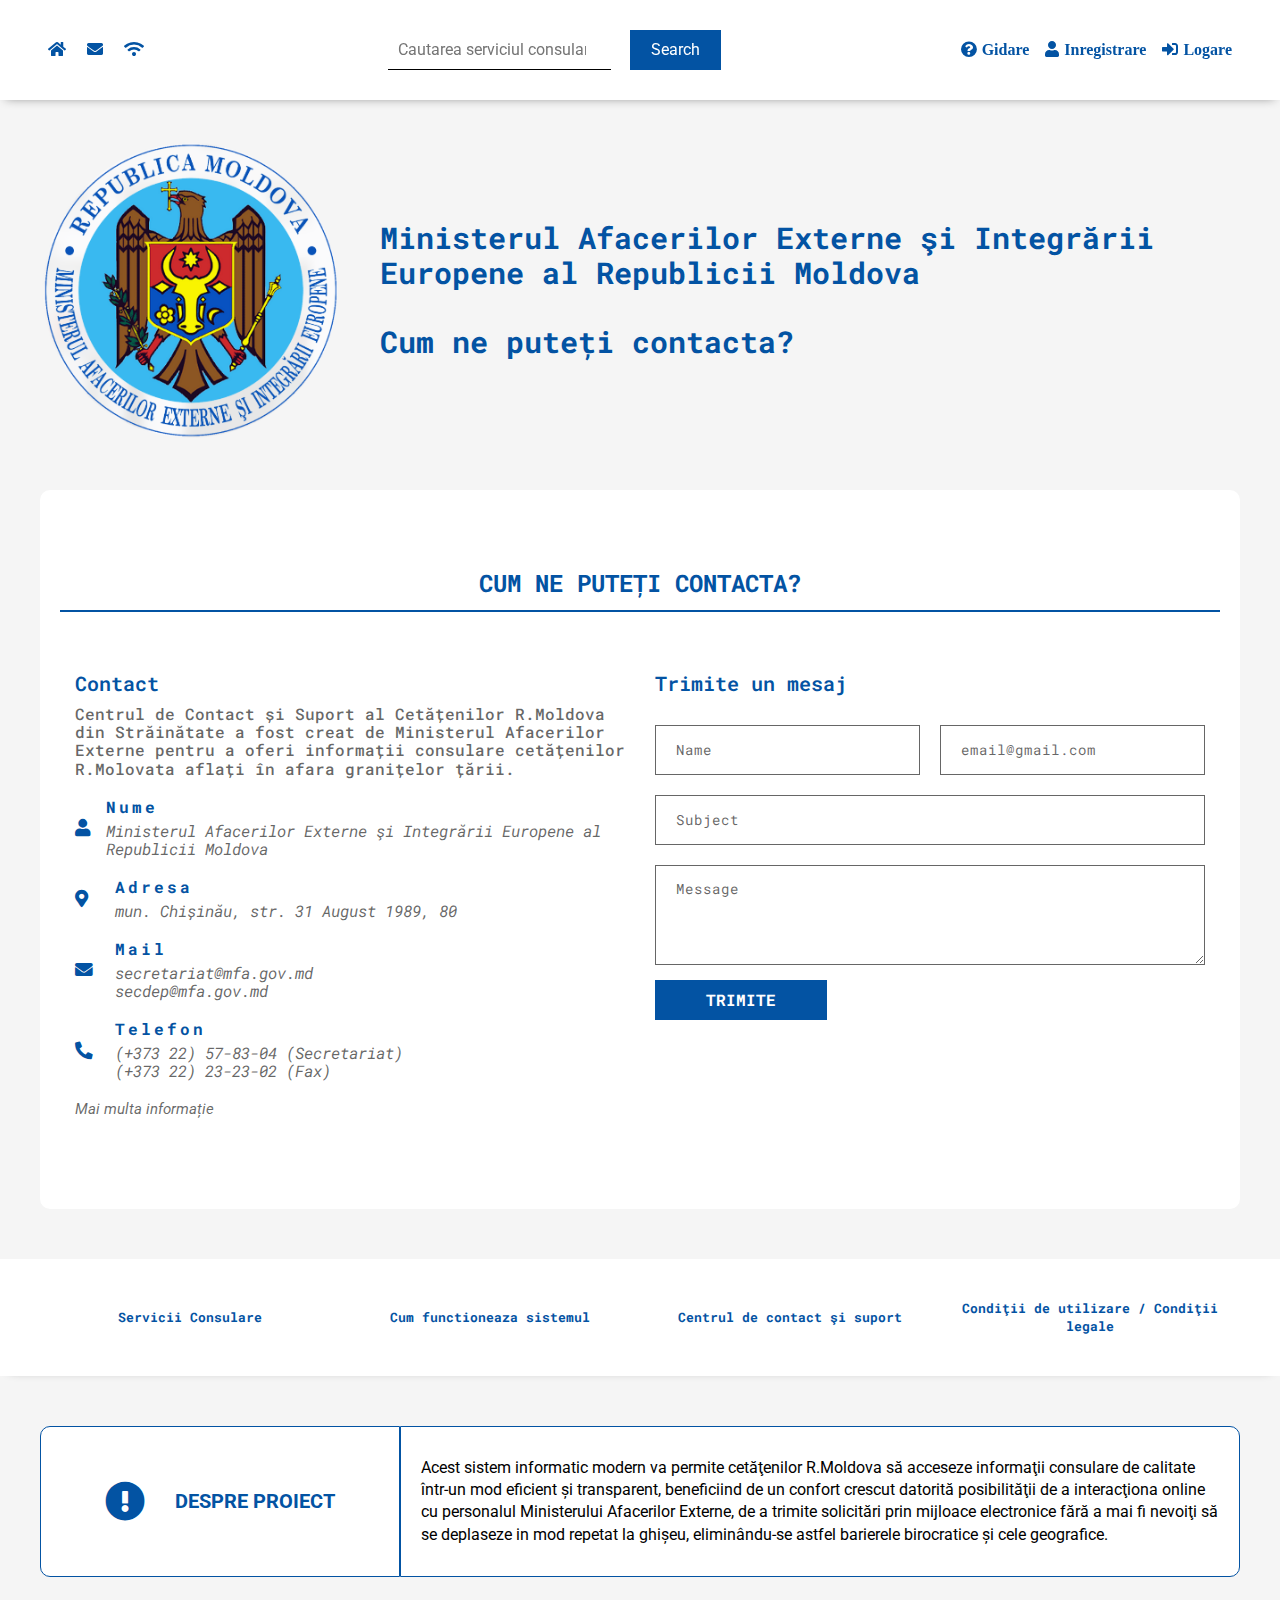
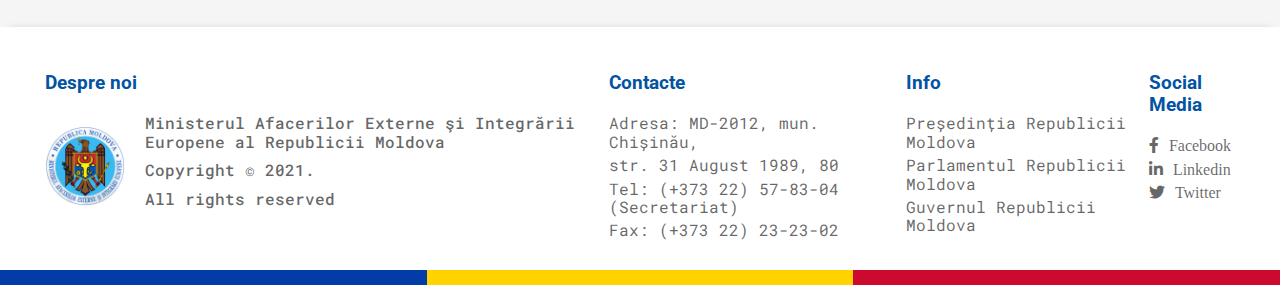
==== contact.html @ 5a551651 "Need add Login/Register" ====
<!DOCTYPE html>
<html lang="ro">

<head>
    <meta charset="UTF-8">
    <meta http-equiv="X-UA-Compatible" content="IE=edge">
    <meta name="viewport" content="width=device-width, initial-scale=1.0">
    <meta name="description" content="Servicii Consulare R.Moldova">
    <meta name="keywords"
        content="e-consulat, Servicii, Servicii Consulare, Consulat, Servicii Consulare R. Moldova, Servicii Online">
    <meta name="author" content="Oprea Danu">
    <link rel="icon" href="img/tab-icon.ico">
    <title>e-Consulatul R. Moldova</title>

    <link rel="preconnect" href="https://fonts.googleapis.com">
    <link rel="preconnect" href="https://fonts.gstatic.com" crossorigin>
    <link
        href="https://fonts.googleapis.com/css2?family=Roboto+Mono:wght@400;700&family=Roboto:wght@400;700&display=swap"
        rel="stylesheet">

    <link rel="stylesheet" href="css/all.css">
    <link rel="stylesheet" href="css/normalize.css">
    <link rel="stylesheet" href="css/style.css">
</head>

<body>
    <header id="header">
        <nav class="nav-bar">
            <div class="container">
                <ul class="nav-bar__ul">
                    <li class="nav-bar__item">
                        <ul class="nav-bar__sub-ul">
                            <li class="nav-bar__sub-item">
                                <a href="index.html" class="nav-bar__sub-link"><i class="fas fa-home"></i></a>
                            </li>
                            <li class="nav-bar__sub-item">
                                <a href="#" class="nav-bar__sub-link"><i class="fas fa-envelope"></i></a>
                            </li>
                            <li class="nav-bar__sub-item">
                                <a href="#" class="nav-bar__sub-link"><i class="fas fa-wifi"></i></a>
                            </li>
                        </ul>
                    </li>
                    <li class="nav-bar__item">
                        <form class="nav-search">
                            <input type="search" name="search" class="search-input"
                                placeholder="Cautarea serviciul consular">
                            <button type="submit" class="btn-search">Search</button>
                        </form>
                    </li>
                    <li class="nav-bar__item">
                        <ul class="nav-bar__sub-ul">
                            <li class="nav-bar__sub-item">
                                <a href="howWork.html" class="nav-bar__sub-link"><i
                                        class="fas fa-question-circle">Gidare</i></a>
                            </li>
                            <li class="nav-bar__sub-item">
                                <a href="#" class="nav-bar__sub-link"><i class="fas fa-user">Inregistrare</i></a>
                            </li>
                            <li class="nav-bar__sub-item">
                                <a href="#" class="nav-bar__sub-link"><i class="fas fa-sign-in-alt">Logare</i></a>
                            </li>
                        </ul>
                    </li>
                </ul>
            </div> <!-- container close -->
        </nav> <!-- nav-bar close -->
    </header> <!-- #header close -->

    <section class="section" id="banner">
        <div class="container">
            <div id="head-logo">
                <a class="head-logo__link" href="index.html">
                    <img class="main-logo" src="img/MAE Moldova.png"
                        alt="Ministerul Afacerilor Externe şi Integrării Europene al Republicii Moldova">
                    <div>Ministerul Afacerilor Externe şi Integrării Europene al Republicii Moldova <br><br> Cum ne puteți contacta?</div>
                </a>
            </div>
        </div> <!-- container close -->
    </section> <!-- banner close -->

    <section class="section" id="how_work">
        <div class="container">
            <div class="service-wrapper service-wrapper--how-work">
                <div class="service__title"> Cum ne puteți contacta? <br>
                    <hr>
                </div>
                <div class="contact__wrapper">
                    <div class="contact__col">
                        <div class="contact__info">
                            <div class="contact__title">Contact</div>
                            <p>Centrul de Contact și Suport al Cetățenilor R.Moldova din Străinătate a fost creat de Ministerul Afacerilor Externe pentru a oferi informații consulare cetățenilor R.Molovata aflați în afara granițelor țării.</p>
                            
                        </div>
                        <div class="contact__date">
                            <div class="contact__date-row">
                                <div class="date-icon"><i class="fas fa-user"></i></div>
                                <div class="contact__pers-info">
                                    <div class="contact__pers-head">Nume</div>
                                    <div class="contact__pers-date">Ministerul Afacerilor Externe şi Integrării Europene al Republicii Moldova</div>
                                </div>
                            </div>
                            <div class="contact__date-row">
                                <div class="date-icon"><i class="fas fa-map-marker-alt"></i></div>
                                <div class="contact__pers-info">
                                    <div class="contact__pers-head">Adresa</div>
                                    <div class="contact__pers-date">mun. Chișinău, str. 31 August 1989, 80</div>
                                </div>
                            </div>
                            <div class="contact__date-row">
                                <div class="date-icon"><i class="fas fa-envelope"></i></div>
                                <div class="contact__pers-info">
                                    <div class="contact__pers-head">Mail</div>
                                    <div class="contact__pers-date">secretariat@mfa.gov.md </div>
                                    <div class="contact__pers-date">secdep@mfa.gov.md </div>
                                    
                                </div>
                            </div>
                            <div class="contact__date-row">
                                <div class="date-icon"><i class="fas fa-phone-alt"></i></div>
                                <div class="contact__pers-info">
                                    <div class="contact__pers-head">Telefon</div>
                                    <div class="contact__pers-date">(+373 22) 57-83-04 (Secretariat)</div>
                                    <div class="contact__pers-date">(+373 22) 23-23-02 (Fax)</div>      
                                </div>
                            </div>
                            <div class="more-info"><a href="https://mfa.gov.md/ro/content/contacte" target="_blank">Mai multa informație</a></div>
                        </div> <!-- contact__date close -->
                    </div>
                    <div class="contact__col">
                        <form action="#" id="contact-mail">
                            <div class="contact__title">Trimite un mesaj</div>
                            <div class="form-row">
                                <input class="form-input form-input--50" type="text" name="name" id="contactName"
                                    placeholder="Name">
                                <input class="form-input form-input--50" type="email" name="email" id="contactEmail"
                                    placeholder="email@gmail.com">
    
                            </div>
                            <input class="form-input" type="text" name="subj" id="contactSubj" placeholder="Subject">
                            <textarea class="form-input" name="message" id="contactMessage"
                                placeholder="Message"></textarea>
                            <input type="submit" value="Trimite" class="send-btn">
                        </form>
                    </div>
                </div> <!-- contact__wrapper close -->



            </div>
        </div> <!-- container close -->
    </section> <!-- how_work close -->

    <section class="section" id="bottom_nav">
        <div class="container">
            <ul class="service__nav-ul">
                <li class="service__nav-item">
                    <a class="service__nav-link" href="index.html">Servicii Consulare</a>
                </li>
                <li class="service__nav-item">
                    <a class="service__nav-link" href="howWork.html">Cum functioneaza sistemul</a>
                </li>
                <li class="service__nav-item">
                    <a class="service__nav-link" href="#header">Centrul de contact şi suport</a>
                </li>
                <li class="service__nav-item">
                    <a class="service__nav-link" href="terms.html">Condiţii de utilizare / Condiţii legale</a>
                </li>
            </ul>
        </div> <!-- container close-->
    </section> <!-- bottom_nav close-->

    <section class="section" id="about">
        <div class="container">
            <div class="about__wrapper">
                <div class="about__col about--left">
                    <i class="fas fa-exclamation-circle"></i>
                    <div class="about_col-text">Despre Proiect</div>
                </div>
                <div class="about__col about--right">
                    <p>
                        Acest sistem informatic modern va permite cetăţenilor R.Moldova să acceseze informaţii consulare
                        de calitate într-un mod eficient şi transparent, beneficiind de un confort crescut datorită
                        posibilităţii de a interacţiona online cu personalul Ministerului Afacerilor Externe, de a
                        trimite solicitări prin mijloace electronice fără a mai fi nevoiţi să se deplaseze in mod
                        repetat la ghişeu, eliminându-se astfel barierele birocratice şi cele geografice.
                    </p>
                </div>
            </div>
        </div>
    </section> <!-- about close -->

    <footer class="footer">
        <div class="container">
            <div class="footer__wrapper">
                <div class="footer__item--max">
                    <div class="footer__item">
                        <h3 class="footer__title --title">Despre noi</h3>
                        <div class="footer__about-text">
                            <img class="main-logo footer--logo" src="img/MAE Moldova.png"
                                alt="Ministerul Afacerilor Externe şi Integrării Europene RM">
                            <div>
                                <p>Ministerul Afacerilor Externe şi Integrării Europene al Republicii Moldova</p>
                                <p>Copyright © 2021.</p>
                                <p>All rights reserved</p>
                            </div>
                        </div>
                    </div>
                </div>
                <div class="footer__item--min">
                    <div class="footer__item">
                        <h3 class="footer__title --title">Contacte</h3>
                        <ul class="footer__list-link">
                            <li class="footer-link">
                                <p>Adresa: MD-2012, mun. Chișinău,</p>
                            </li>
                            <li class="footer-link">
                                <p>str. 31 August 1989, 80 </p>
                            </li>
                            <li class="footer-link">
                                <p>Tel: (+373 22) 57-83-04 (Secretariat)</p>
                            </li>
                            <li class="footer-link">
                                <p>Fax: (+373 22) 23-23-02</p>
                            </li>
                        </ul>
                    </div>
                    <div class="footer__item">
                        <h3 class="footer__title --title">Info</h3>
                        <ul class="footer__list-link">
                            <li class="footer-link">
                                <a href="https://www.presedinte.md/" target="_blank">Președinția Republicii Moldova</a>
                            </li>
                            <li class="footer-link">
                                <a href="https://multimedia.parlament.md/" target="_blank">Parlamentul Republicii
                                    Moldova</a>
                            </li>
                            <li class="footer-link">
                                <a href="https://gov.md/ro" target="_blank">Guvernul Republicii Moldova</a>
                            </li>
                        </ul>
                    </div>
                    <div class="footer__item">
                        <h3 class="footer__title --title">Social Media</h3>
                        <ul class="footer__list-link">
                            <li class="footer-link">
                                <a href="https://www.facebook.com/mfa.gov.md" target="_blank"><i
                                        class="fab fa-facebook-f">Facebook</i></a>
                            </li>
                            <li class="footer-link">
                                <a href="https://www.linkedin.com/company/moldovamfa/?trk=ppro_cprof&originalSubdomain=ro"
                                    target="_blank"><i class="fab fa-linkedin-in">Linkedin</i></a>
                            </li>
                            <li class="footer-link">
                                <a href="https://twitter.com/moldovamfa" target="_blank"><i
                                        class="fab fa-twitter">Twitter</i></a>
                            </li>
                        </ul>
                    </div>
                </div> <!-- footer__item--min close -->

            </div> <!-- footer__wrapper close -->
        </div> <!-- container close -->
        <div id="footer-flag">
            <div class="flag-color flag--blue"></div>
            <div class="flag-color flag--yellow"></div>
            <div class="flag-color flag--red"></div>
        </div> <!-- flag close -->
    </footer> <!-- footer-flag close -->


    <script src="https://ajax.googleapis.com/ajax/libs/jquery/3.6.0/jquery.min.js"></script>
    <script src="js/main.js"></script>
</body>

</html>
---- css/style.css ----
body{
    color: #0353a3;
    background-color: #F5F5F5;
    font-family: 'Roboto', sans-serif;
}

.container {
    width: 100%;
    padding: 0px 20px;
    max-width: 1240px;
    margin: 0 auto;
}

/* ### navigation ### */
.nav-bar {
    box-shadow: 0 4px 10px -6px grey;
    padding: 30px 0;
    color: #0353a3;
    background-color: #fff;

    position: fixed;
    top: 0;
    left: 0;
    z-index: 1000px;
    width: 100%;

    transition: all .2s linear;
}

.nav--toTop{
    padding: 10px 0;
    background-color: rgba(255, 255, 255, 0.7);
}

.nav--toTop .search-input{
    background-color: transparent;
}

.nav--toTop:hover{
    padding: 30px 0;
    background-color: #fff;
}


.nav-bar__ul {
    display: flex;
    flex-wrap: wrap;
    justify-content: space-between;
    align-items: center;
}

.nav-bar__sub-ul {
    display: flex;
    flex-wrap: wrap;
    justify-content: space-between;
}

.nav-bar__sub-item {
    margin: 0 8px;   
}

.nav-bar__sub-link {
    color: inherit;
}

.nav-bar__sub-link:hover {
    color: #093158;
}

.nav-bar__sub-link i::before {
    margin-right: 5px;
}

.search-input{
    border: none;
    border-bottom: 1px solid #000;
    padding: 10px 10px;
    text-align: center;
}

.search-input:focus{
    outline: none;
    border-bottom: 1px solid #0353a3;
}

.btn-search {
    background-color: #0353a3;
    color: #fff;
    padding: 10px 20px;
    margin-left: 15px;

    border: 1px solid transparent;
    cursor: pointer;
    transition: all .2s linear;
}

.btn-search:hover{
    color: #0353a3;
    background-color: transparent;
    border: 1px solid #0353a3;

}

.btn-search:focus{
    text-decoration: underline;
}
/* ### navigation close ### */


/* ### section header logo ### */
#banner{
    margin-top: 140px;
}

.section {
    margin-top: 50px;
    margin-bottom: 50px;
}

.head-logo__link {
    display: flex;
    justify-content: center;
    align-items: center;

    font-family: 'Roboto Mono', monospace;
    font-weight: 700;
    font-size: 30px;
    color: #0353a3;
}

.main-logo {
    display: block;

    width: 25%;
    height: auto;
    margin-right: 40px;
}

.head-logo__link div{
    color: inherit;
}
/* ### section header logo close ### */



/* ### section services close ### */
.service-wrapper {
    width: 100%;
    padding: 40px 20px;
    border-radius: 10px;
    background-color: #fff;
}
.service__nav-info {
    width: 100%;
}
.service__nav-ul {
    width: 100%;
    display: flex;
    justify-content: space-between;
    align-items: center;
}
.service__nav-item {
    height: 100%;
    width: 100%;
    text-align: center;
}
.service__nav-link {
    height: 100%;
    width: 100%;
    padding: 10px 0;

    font-family: 'Roboto Mono', monospace;
    font-weight: 700;
    color: #0353a3;

    transition: all .2s linear;
}

.service__nav-link:hover{
    text-decoration: underline;
    color: #093158;
}

.service__title{
    font-size: 1.5rem;
    text-transform: uppercase;
    margin-top: 50px;
}
.service__title hr{
    background-color: #0353a3;
    height: 2px;
    
    border: none;
}

/* Modal window */

.modal-wrapper {
    margin-top: 50px;
}
.modal__inner {
    display: flex;
    justify-content: space-around;
    align-items: center;
    flex-wrap: wrap;

}
.modal__item {
    width: 32%;
    min-height: 300px;
    margin-bottom: 15px;

    display: flex;
    justify-content: center;
    align-items: center;
    
    background: #fff;
    padding: 40px 20px;
    border-radius: 5px;
    box-shadow: 0 2px 8px 0 rgb(0 0 0 / 10%);

    transition: all .3s linear;
}

.modal__item-link{
    display: flex;
    justify-content: center;
    align-items: center;
}

.modal__item-icon {
    font-size: 40px;
    margin-right: 35px;
}

.modal__item-info {
    color:rgba(0, 0, 0, 1)
}

.modal__item-title {
    font-size: 1.3rem;
    font-family: 'Roboto Mono', monospace;
    font-weight: 700;
    color: #0353a3;
}

.modal__item-text {
    font-size: 1rem;
    margin-top: 20px;
    font-family: 'Roboto', sans-serif;
    line-height: 1.5;

    margin-bottom: 30px;
}

.modal__item-help{
    text-align: center;
    font-weight: 700;
    text-transform: uppercase;
    font-size: 0.8rem;
}

.modal__item:hover{
    background: rgb(3,83,163);
    background: linear-gradient(45deg, rgba(3,83,163,1) 0%, rgba(36,130,224,1) 100%);
    cursor: pointer;
}

.modal__item:hover .modal__item-title, 
.modal__item:hover .modal__item-text, 
.modal__item:hover .modal__item-icon,
.modal__item:hover .modal__item-help{
    color: #fff;
}

.modali-content  {
    background-color: #fff;
    padding: 35px;
    border-radius: 10px;
    box-shadow: 0 2px 8px 0 rgba(0, 0, 0, 0.1);
    max-width: 700px;
    min-width: 700px;
    
    position: fixed;
    z-index: 10;
    left: 50%;
    top: 50%;
    transform: translate(-50%, -50%);
    
    display: none;
    width: 500px;
    height: 640px;
    overflow: scroll;
}

.mod{
    color:black;
    font-size:20px;
    border-bottom:1px #a3a3a3 solid;
    text-align:center;
}

.choice{
    text-align: center;
    font-size: 13px;
    padding:5px;
    border:1px #bce8f1 solid;
    border-radius:4px;
    color:#1f3d5d;
}

.container2{
    margin-left:10px;
    border:1px #ccc solid;
}

.container2 a{
    margin-left:14px;
    text-decoration:none;
    color:black;

    font-size:12px;
}
.container2 p {
    margin-left:14px;
    text-transform: uppercase;
    font-size:15px;
    font-weight:bold;
    
}

.container2_title{
    background:#fafafa;
    padding-top:1px;
    padding-bottom:1px;
    border-bottom:1px #ccc solid;
  
}

.a1{
    border-bottom:1px #ccc solid;
}

.a1:hover{
   background:#fafafa
}

.container2 a:hover{
    color:#1f3d5d;
}

.modal-close {
    position: absolute;
    top: 15px;
    right: 15px;
    font-weight: bold;

    color: rgba(0, 0, 0, 0.6);
    font-size: 25px;
    transition: all .2s linear;
}

.modal-close:hover{
    color: rgba(0, 0, 0, 1);
}

.modali-content.active {
    animation: display-modal .3s ease-in-out;
}

.modali-content.show {
    display: block !important;
    transform: .3s;
}

@keyframes display-modal {
    0% {
        opacity: .8;
        visibility: hidden;
        transform: translate(-50%, -50%) scale(.8);
    }
    100% {
        opacity: 1;
        visibility: visible;
        transform: translate(-50%, -50%) scale(1);
    }
}
/* Modal window */

/* ### section services close ### */


/* ### section bottom_nav  ### */
#bottom_nav{
    background-color: #fff;
    padding: 40px 0;
    box-shadow: 0 4px 10px -10px grey;
}
#bottom_nav a{
    font-size: 0.8rem;
}
/* ### section bottom_nav close ### */


/* ### section about  ### */
.about__wrapper {
    display: flex;
    justify-content: center;
}

.about__wrapper i{
    font-size: 40px;
    margin-right: 30px;
}

.about__col {
    display: flex;
}

.about--left {
    width: 30%;
    padding: 20px;
    background-color: #fff;

    display: flex;
    justify-content: center;
    align-items: center;

    border: 1px solid #0353a3;
    border-top-left-radius: 10px;
    border-bottom-left-radius: 10px;
}

.about_col-text {
    font-size: 20px;
    font-weight: 700;
    text-transform: uppercase;
}
.about--right {
    width: 70%;
    padding: 30px 20px;
    color: rgba(0, 0, 0, 1);
    line-height: 1.4;
    background-color: #fff;

    display: flex;
    justify-content: center;
    align-items: center;

    border: 1px solid #0353a3;
    border-top-right-radius: 10px;
    border-bottom-right-radius: 10px;
}
/* ### section about close ### */


/* ### footer ### */
.footer {
    padding-top: 40px;
    margin-top: 40px;
    box-shadow: 0 4px 10px -6px grey;
    box-shadow: 0 -4px 10px -10px grey;
    background-color: #fff;
}

.footer__wrapper {
    display: flex;
    justify-content: space-between;
    flex-wrap: wrap;
}

.footer__item--max{
    width: 45%;
}

.footer__item--min{
    width: 53%;
    display: flex;
    justify-content: space-between;
}

.footer__item {
    width: 33,333%;
    padding: 5px;
}

.footer__title {
    font-size: 1.2rem;
    margin-bottom: 20px;
}

.footer__about-text {
    font-family: 'Roboto Mono', monospace;
    font-weight: 500;
    color: rgba(0, 0, 0, 0.6);

    display: flex;
    justify-content: center;
    align-items: center;
}

.footer--logo{
    width: 80px;
    height: auto;
    margin-right: 20px;
}

.footer__about-text p{
    padding-bottom: 10px;
}

.footer__list-link {
    font-family: 'Roboto Mono', monospace;
}

.footer__list-link a{
    font-family: inherit;
    color: rgba(0, 0, 0, 0.6);
}

.footer-link {
    margin-bottom: 5px;
    transition: all .2s linear;
}

.footer-link i::before{
    margin-right: 10px;
}

.footer-link:hover.footer-link a{
    color: rgba(0, 0, 0, 1);
}

.footer-link p{
    color: rgba(0, 0, 0, 0.6);
}

#footer-flag{
    display: flex;
    justify-content: center;
    align-items: center;
    
    width: 100%;
    height: 15px;
    margin-top: 20px;
}
.flag-color {
    width: 33.3333%;
    height: 100%;
}
.flag--blue {
    background-color: #023CA7;
}
.flag--yellow {
    background-color: #FFD200;
}
.flag--red {
    background-color: #CC0A2F;
}
/* ### footer close ### */



/* ### howWork Page ### */
/* Tutorial style */

.about--tutorial{
    justify-content: start;
}
.tutorial-items {
    display: flex;
    flex-direction: column;
    justify-content: start;

    margin-left: 30px;
}

.tutorial-link {
    font-size: 1.1rem;
    line-height: 2;
    color: rgba(0, 0, 0, 0.6);

    transition: all .2s linear;
}

.tutorial-link:hover{
    color: rgba(0, 0, 0, 1);
}


/* ### Cum functioneaza sistemul ### */
.service-wrapper--how-work .service__title{
    font-family: 'Roboto Mono', monospace;
    font-weight: 700;
    text-align: center;
    margin-top: 40px;
}

.infotext p , .infotext h3 ,.acceslist{
    font-size: 1rem;
    line-height: 1.65rem;

    margin-right:30px;
    margin-left:30px;
    color:#333;
}
.infotext p{
    line-height: 2;
}
.infotext h3{
    line-height: 4;
}
/* ### howWork Page close ### */



/* ### terms Page ### */
.choicee{       
    font-size: 1rem;
    font-style: italic;
    padding: 20px 15px;
    border: 1px #bce8f1 solid;
    border-radius: 5px;
    color: rgba(0, 0, 0, 0.6);

    margin: 20px 0;
}

.container22{
    margin-left:30px;
    margin-right:30px;
    border:1px #ccc solid;
    overflow:scroll;
    height:400px;
}
.container22 h4{
    margin-left: 10px;   
    font-size: 1.1rem;
    line-height: 3;
    color: #333;
}

.container22 h5{
    font-size: 0.85rem;
    font-style: italic;
    margin: 10px 0 10px 10px;
    color: rgba(0, 0, 0, 1);

}

.container22 p   {
    margin-left: 14px;
    color: rgba(0, 0, 0, 0.6);
    font-size: 0.95rem;
    line-height: 1.4;
}

.container22 ul, .container22 ol{
    list-style-type: circle !important;
}

.container22 ul li, .container22 ol li{
    margin-left: 20px;
    margin-bottom: 10px;
    color: #333;
}

.container22 ul li::before, .container22 ol li::before{
    content: "-";
    display: inline-block;
    margin-right: 10px;
}

.container22_title{
    background:#F5F5F5;
    padding: 15px 5px;
    border-bottom:1px #ccc solid;
 
}

/* ### terms Page ### */


/* ### Contact ### */
.contact__wrapper {
    display: flex;
    flex-wrap: wrap;
    justify-content: space-around;
    width: 100%;

    margin-top: 60px;
    margin-bottom: 50px;
}

.contact__col {
    width: calc(50% - 30px);
}

.contact__info {
    font-family: 'Roboto Mono', monospace;
    font-weight: 500;
}

.contact__info p{
    color: rgba(0, 0, 0, 0.6);
}

.contact__title {
    font-family: 'Roboto Mono', monospace;
    font-weight: 600;
    font-size: 1.25rem;
    margin-bottom: 10px;
}

.contact__title p{
    margin: 20px 0;
}

.contact__date {
    font-size: 1rem;
    margin-top: 20px;
}

.contact__date-row {
    display: flex;
    align-items: center;
    margin-top: 20px;
}

.date-icon {
    width: 40px;
    height: 100%;

    display: flex;
    justify-content: start;
    align-items: center;

    font-size: 1.1rem;
    color: #0353a3;
}

.contact__pers-info {
    font-family: 'Roboto Mono', monospace;
    font-size: 1rem;
}

.contact__pers-head {
    font-weight: 700;
    letter-spacing: 3px;
    margin-bottom: 5px;
}

.contact__pers-date {
    
    color:rgba(0, 0, 0, 0.6);
    font-style: italic;
}

.form-row {
    display: flex;
    justify-content: space-between;
    flex-wrap: wrap;
}

.form-input{
    width: 100%;
    padding: 15px 20px;
    margin-top: 20px;

    border: 1px solid rgba(0, 0, 0, 0.6);
    
}
.form-input--50{
    width: calc(50% - 10px);
}

#contactMessage{
    resize: vertical;
    min-height: 80px;
    height: 100px;
}

.form-input::placeholder{
    font-family: 'Roboto Mono', monospace;
    font-size: 0.9rem;
    letter-spacing: 1px;
    color: rgba(0, 0, 0, 0.6);

}

.form-input:focus{
    outline: none;
    border: 1px solid #0b67c3;
    color: rgba(0, 0, 0, 1);

}

.send-btn{
    outline: none;
    font-family: 'Roboto Mono', monospace;
    text-transform: uppercase;
    font-weight: 700;
    margin-top: 10px;
    padding: 10px 50px;
    background-color: #0353a3;
    color: #fff;
    border: 1px solid transparent;
    cursor: pointer;

    transition: all .2s linear;
}

.send-btn:hover{ 
    background-color: transparent;
    color: #0353a3;
    border: 1px solid #0353a3; 
}

.send-btn:active{
    color: rgba(0, 0, 0, 0.6);
    text-decoration: underline;
    border: 1px solid rgba(0, 0, 0, 0.6);
}

.more-info{
    margin-top: 20px;
}

.more-info a{
    color: rgba(0, 0, 0, 0.6);
    font-size: 0.95rem;
    font-weight: 400;
    font-style: italic;

    transition: all .2s linear;
}

.more-info a:hover{
    color: rgba(0, 0, 0, 1);
    text-decoration: underline;
}
/* ### Contact page close ### */
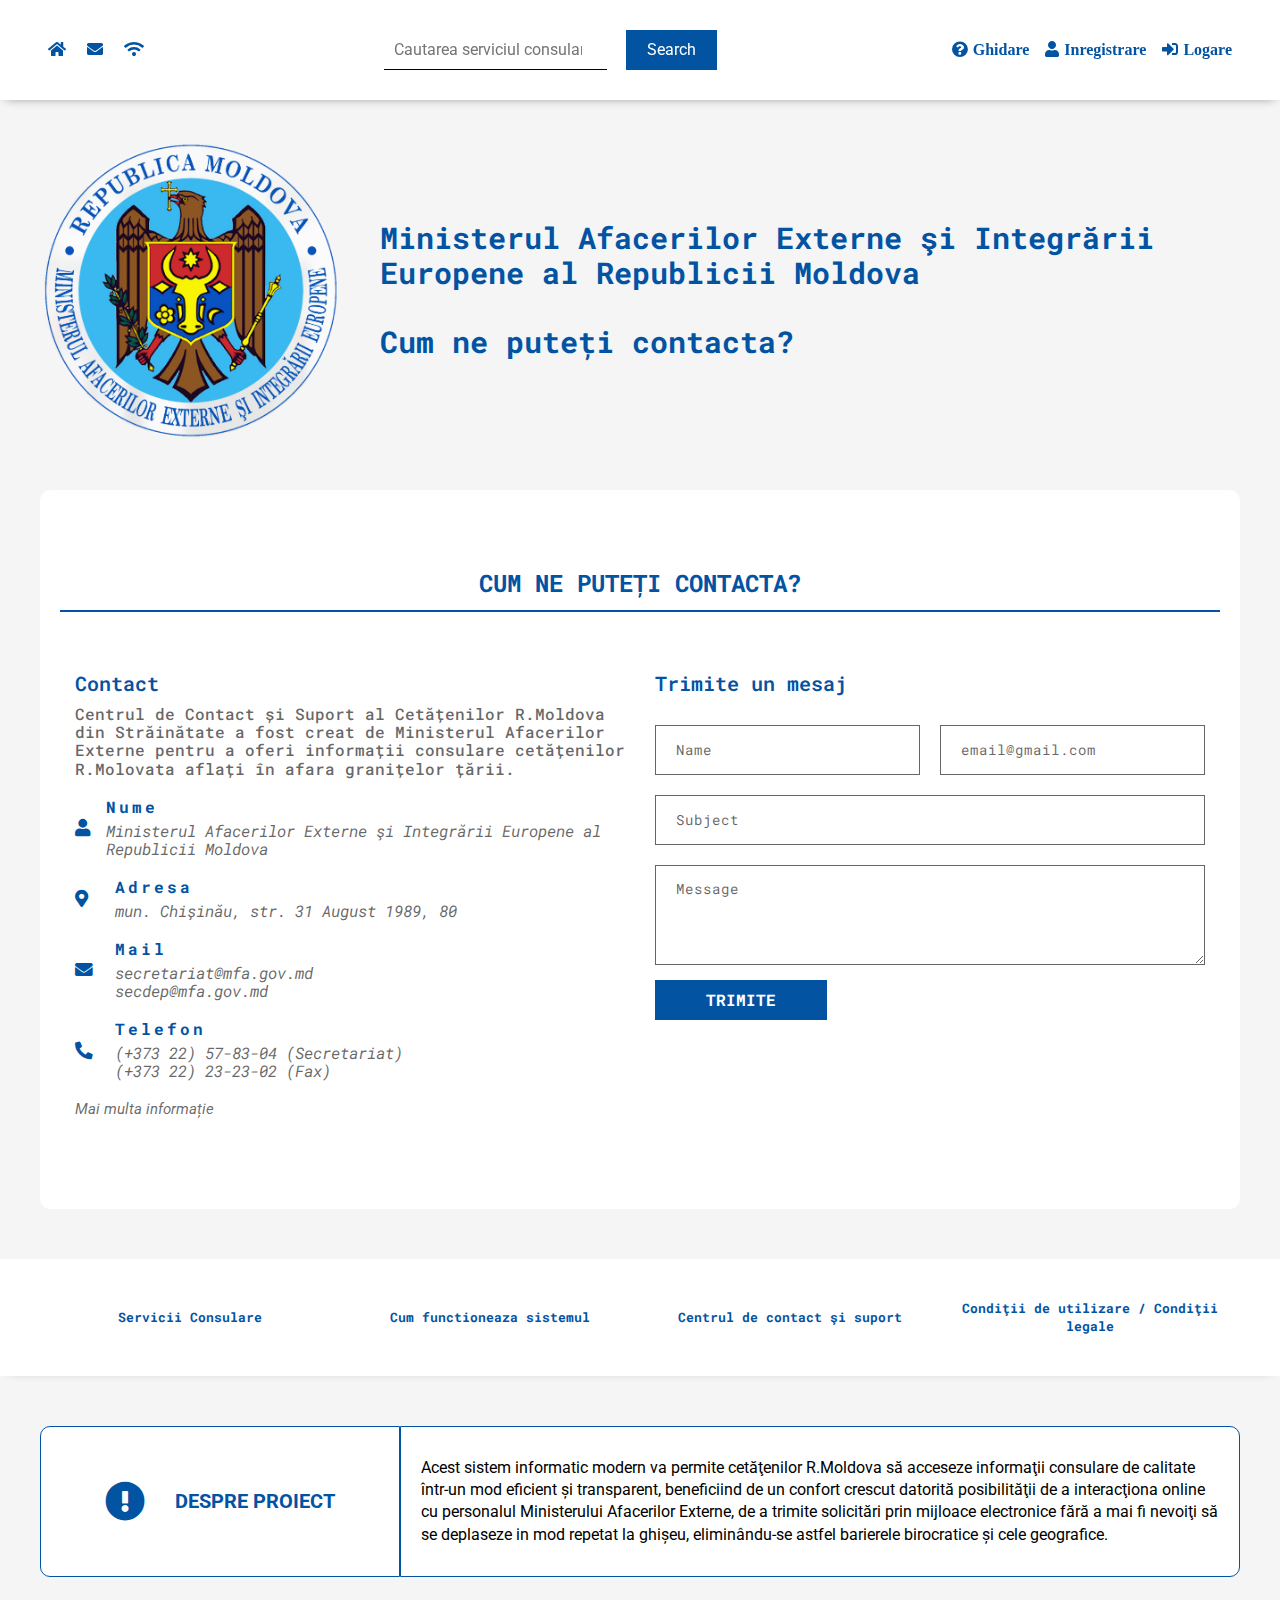
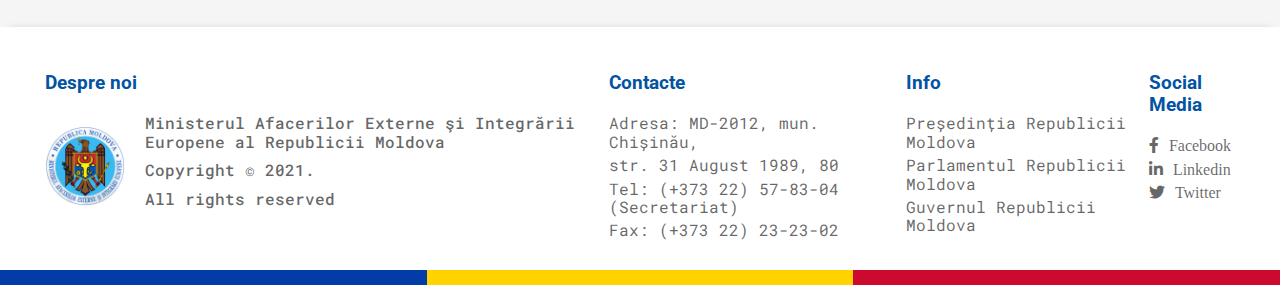
==== commit fd30239f: "Need add input forms" ====
--- a/contact.html
+++ b/contact.html
@@ -52,13 +52,13 @@
                         <ul class="nav-bar__sub-ul">
                             <li class="nav-bar__sub-item">
                                 <a href="howWork.html" class="nav-bar__sub-link"><i
-                                        class="fas fa-question-circle">Gidare</i></a>
-                            </li>
-                            <li class="nav-bar__sub-item">
-                                <a href="#" class="nav-bar__sub-link"><i class="fas fa-user">Inregistrare</i></a>
-                            </li>
-                            <li class="nav-bar__sub-item">
-                                <a href="#" class="nav-bar__sub-link"><i class="fas fa-sign-in-alt">Logare</i></a>
+                                        class="fas fa-question-circle">Ghidare</i></a>
+                            </li>
+                            <li class="nav-bar__sub-item">
+                                <a href="register.php" class="nav-bar__sub-link"><i class="fas fa-user">Inregistrare</i></a>
+                            </li>
+                            <li class="nav-bar__sub-item">
+                                <a href="login.php" class="nav-bar__sub-link"><i class="fas fa-sign-in-alt">Logare</i></a>
                             </li>
                         </ul>
                     </li>
--- a/css/style.css
+++ b/css/style.css
@@ -678,6 +678,79 @@
  
 }
 
+  
+.forcontinue{
+    margin-top:40px;
+    margin-left:30px;
+    margin-right:30px;
+    border: 1px #ccc solid;
+}
+
+
+
+.forcontinue ul li{
+    margin-left: 70px;
+}
+ 
+.checktermeni{
+    margin: 20px 30px;
+
+    
+}
+ 
+.checktermeni label{
+    margin-left:20px;
+
+}
+#vedere{
+    font-size: 15px;
+    font-weight:bold;
+}
+
+.choiceee{
+    font-size: 16px;
+    padding:5px;
+    border:2px #ebccd1 solid;
+    border-radius:4px;
+    color:#a94442;
+    margin-left:50px;
+    margin-right:50px;
+}
+.container222_title{
+    background:#F5F5F5;
+
+    padding-top:20px;
+    padding-bottom:20px;
+    border-bottom:1px #ccc solid;
+    border-top:1px #ccc solid;
+    text-align:center;
+}
+.container222_title a{
+    text-decoration:none;
+    font-size:18px;
+    color:#1f3d5d;
+}
+.container222_title a:hover{
+    color:#337ab7;
+}
+
+span input{
+    width:100px;
+    height:45px;
+    margin-right:10px;
+    color:#fff;
+    background-color: #5cb85c;
+    border-color: #4cae4c;
+    border-radius:8px;
+    cursor:pointer;
+    font-size:18px;
+}
+
+span input:hover{
+    background-color:#5ace5a;
+}
+
+
 /* ### terms Page ### */
 
 
@@ -839,4 +912,257 @@
     color: rgba(0, 0, 0, 1);
     text-decoration: underline;
 }
-/* ### Contact page close ### */+/* ### Contact page close ### */
+
+
+
+/* ### LOGIN PAGE PHP ### */
+.box_wrapper{
+    width: 100%;
+    padding: 40px 20px;
+    border-radius: 10px;
+    background-color: #fff;
+    color:rgba(0, 0, 0, 1);
+}
+
+.box_wrapper hr{
+    background-color: #0353a3;
+    height: 2px;
+    border: none;
+}
+
+.box_wrapper-title{
+    font-family: 'Roboto Mono', monospace;
+    font-weight: 700;
+    text-align: center;
+    font-size: 1.5rem;
+    text-transform: uppercase;
+    color: #0353a3;
+
+    margin-top: 40px;
+}
+
+.input_wrapper {
+    display: flex;
+    justify-content: space-between;
+    flex-wrap: wrap;
+    
+    width: 100%;
+    margin-top: 40px;
+}
+.input__col {
+    width: 49%;
+    display: flex;
+    flex-direction: column;
+}
+
+#input-form{
+    padding: 20px;
+    border: 1px solid #0353a3;
+    border-radius: 5px;
+
+}
+
+.input-line {
+    display: flex;
+    flex-direction: column  
+}
+
+.label-info{
+    margin-top: 20px;
+    font-weight: 700;
+    font-size: 0.9rem;
+}
+
+.data-inp{
+    width: 100%;
+
+    padding: 10px 15px;
+    margin-top: 10px;
+    border: 1px solid rgba(0, 0, 0, 0.6);
+    border-radius: 5px;
+}
+
+.data-inp::placeholder{
+    font-family: 'Roboto Mono', monospace;
+    font-size: 0.9rem;
+    letter-spacing: 1px;
+    color: rgba(0, 0, 0, 0.6);
+}
+
+.submit-data{
+    width: 100%;
+
+    background-color: #0353a3;
+    color: #fff;
+    padding: 10px 20px;
+    margin-top: 20px;
+    border: 1px solid transparent;
+    cursor: pointer;
+    transition: all .2s linear;
+}
+
+.submit-data:hover{
+    color: #0353a3;
+    background-color: transparent;
+    border: 1px solid #0353a3;
+}
+
+.panel-box {
+    margin-bottom: 20px;
+    padding: 20px;
+    border: 1px solid #0353a3;
+    border-radius: 5px;
+}
+.panel__title {
+    text-transform: uppercase;
+    font-size: 1rem;
+    color: #0353a3;
+    margin-bottom: 10px;
+}
+.panel__text {
+    font-size: 0.95rem;
+    color: rgba(0, 0, 0, 0.6);
+    font-style: italic;
+}
+.panel__btn {
+    display: block;
+    text-align: center;
+    width: 100%;
+
+    background-color: #0353a3;
+    color: #fff;
+    padding: 10px 20px;
+    margin-top: 20px;
+    border: 1px solid transparent;
+    cursor: pointer;
+    transition: all .2s linear;
+}
+
+.panel__btn:hover{
+    color: #0353a3;
+    background-color: transparent;
+    border: 1px solid #0353a3;
+}
+
+.checkbox--line{
+    display: flex;
+    align-items: center;
+    flex-direction: row;
+
+    margin-top: 20px;
+}
+
+.checkbox--line label{
+    margin-top: 0;
+    margin-left: 10px;
+}
+
+/* ### LOGIN PAGE PHP close ### */
+
+
+
+
+
+/* ### DOSAR PAGE PHP ### */
+.box__scroll{
+    width: 100%;
+    height: 500px;
+    border: 1px #ccc solid;
+    overflow: scroll;
+
+    margin-top: 20px;
+    padding: 20px;
+}
+
+.doc__item{
+    margin-bottom: 40px;
+}
+
+.doc__box{
+    display: flex;
+    justify-content: space-between;
+    align-items: center;
+}
+
+.doc__left {
+    width: 70%;
+}
+
+
+.doc__list-item {
+    border: 1px solid #ccc;
+    padding: 5px 15px;
+    font-size: 0.95rem;
+    display: flex;
+}
+
+.doc__list-item>b{
+    display: flex;
+    justify-content: flex-end;
+    width: 35%;
+
+    text-align: right;
+    margin-right: 2%;
+    color: #004890;
+    font-weight: 400;
+}
+
+.doc__right {
+    width: 30%;
+    height: 100%;
+    padding: 11px;
+    border: 1px solid #ccc;
+
+    display: flex;
+    flex-direction: column;
+    align-items: center;
+    justify-content: center;
+}
+.doc__right div{
+    font-family: 'Roboto Mono', monospace;
+    color: #0353a3;
+    font-style: italic;
+    font-weight: 700;
+    
+    margin-bottom: 10px;
+}
+
+.doc__right b{
+    font-style: italic;
+}
+
+.doc__alert {
+    width: 90%;
+    margin: 10px auto; 
+    padding: 5px 20px;
+    border: 1px solid #0353a3;
+    border-radius: 5px;
+
+    text-align: center;
+}
+
+.doc__alert p{
+    font-style: normal;
+    color: rgba(0, 0, 0, 0.6);
+}
+
+.info-btn-row {
+    background-color: #f5f5f5;
+    padding: 15px;
+}
+
+.info-btn-row a{
+    width: 160px;
+    margin-top: 0;
+    font-size: 0.85rem;
+}
+
+.info-btn-row i::before{
+    margin-right: 10px;
+}
+.create-btn .panel__btn i::before{
+    margin-right: 10px;
+}
+
+/* ### DOSAR PAGE PHP close ### */